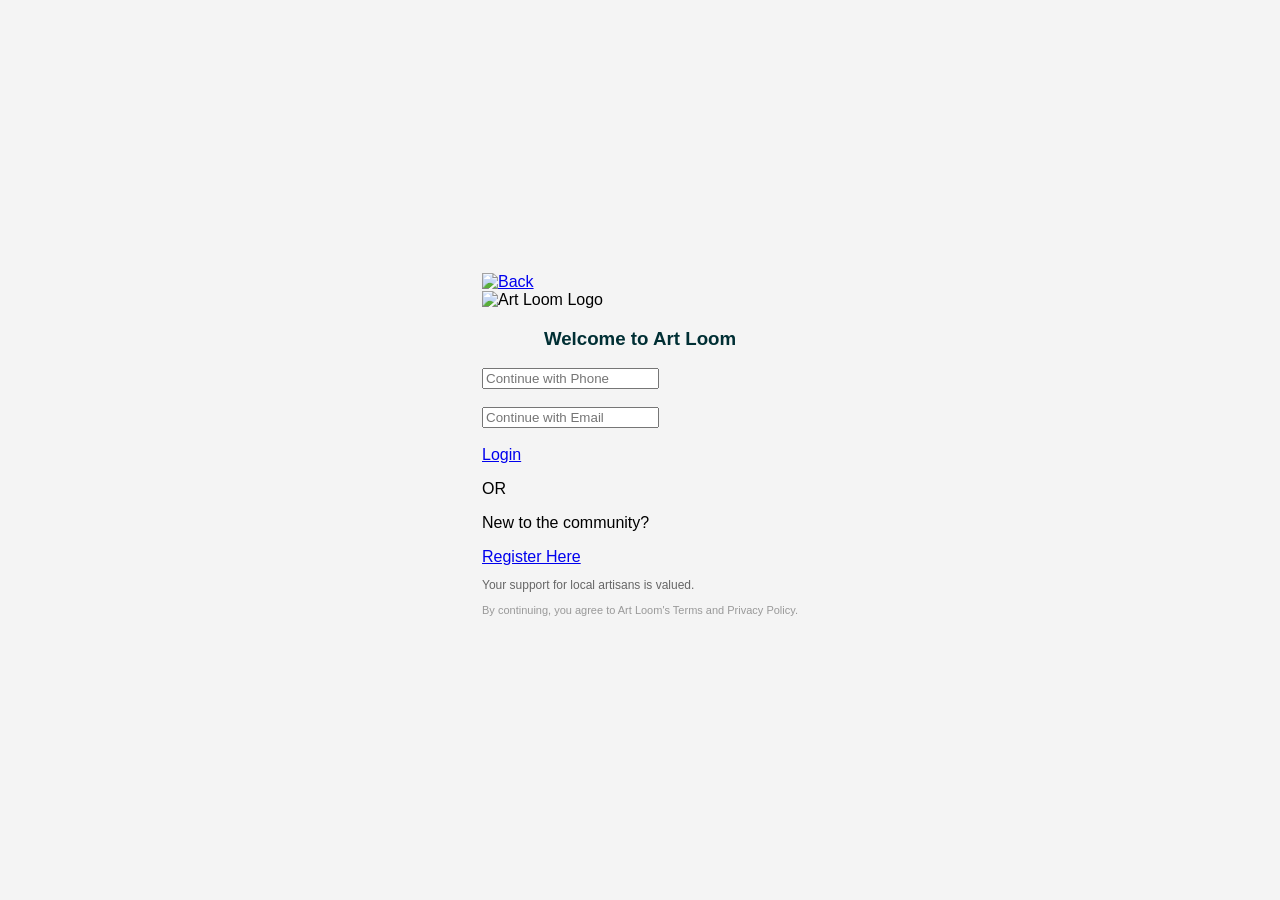
==== login1.html @ 742f1c22 "Add files via upload" ====
<!DOCTYPE html>
<html lang="en">
<head>
    <meta charset="UTF-8">
    <meta http-equiv="X-UA-Compatible" content="IE=edge">
    <meta name="viewport" content="width=device-width, initial-scale=1.0">
    <title>Login | The Art Loom</title>
    <link rel="stylesheet" href="./style/login1.css">
    <style>
        /* Keeping your specific back-arrow style */
        #innerbox img {
            width: 40px;
            align-self: flex-start;
            cursor: pointer;
        }
        
        /* Centering the main box since it's a standalone page */
        body {
            background-color: #f4f4f4;
            display: flex;
            justify-content: center;
            align-items: center;
            min-height: 100vh;
            margin: 0;
            font-family: Arial, sans-serif;
        }
    </style>
</head>
<body>
    
    <div id="main">
        <div id="innerbox"> 
            <a href="index.html">
                <img src="https://png.pngtree.com/png-vector/20190412/ourlarge/pngtree-vector-back-icon-png-image_931209.jpg" alt="Back">
            </a>
        </div>

        <div id="slide">
            <img src="./image/logo.jpg" alt="Art Loom Logo">
            <h3 style="text-align: center; color: #002f34;">Welcome to Art Loom</h3>
        </div>

        <div>
            <form action="">
                
                <div class="inp"> 
                    <input type="text" placeholder="Continue with Phone">
                </div>
                <br>
                <div class="inp"> 
                    <input type="text" placeholder="Continue with Email">
                </div>  
                <br>
                <div id="lef">
                    <a href="./login2.html" id="login-btn-form">Login</a>
                    
                    <p>OR</p>
                    <p>New to the community?</p>
                    <a href="./register/Registeration.html" style="text-decoration: underline;">Register Here</a>
                    
                    <br>
                    <p style="font-size: 12px; color: #666;">Your support for local artisans is valued.</p>
                    <p style="font-size: 11px; color: #999;">By continuing, you agree to Art Loom's Terms and Privacy Policy.</p>
                </div>
            </form>
        </div>
    </div>

</body>
</html>
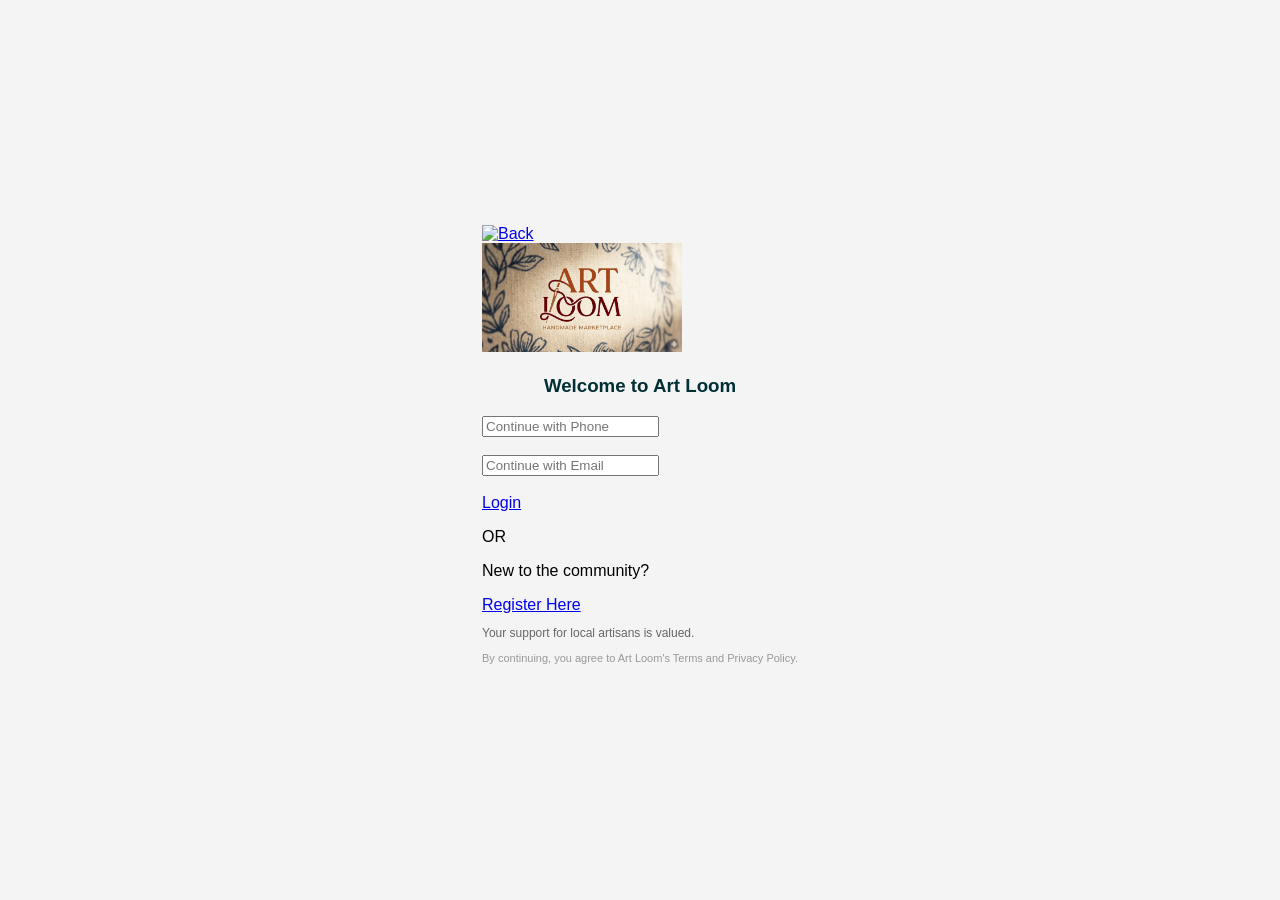
==== commit f4600205: "Update logo image source in login1.html" ====
--- a/login1.html
+++ b/login1.html
@@ -36,7 +36,7 @@
         </div>
 
         <div id="slide">
-            <img src="./image/logo.jpg" alt="Art Loom Logo">
+           <img src="artloom-logo.png. (2).png" alt="Art Loom Logo" style="width: 200px;">
             <h3 style="text-align: center; color: #002f34;">Welcome to Art Loom</h3>
         </div>
 
@@ -67,4 +67,4 @@
     </div>
 
 </body>
-</html>+</html>
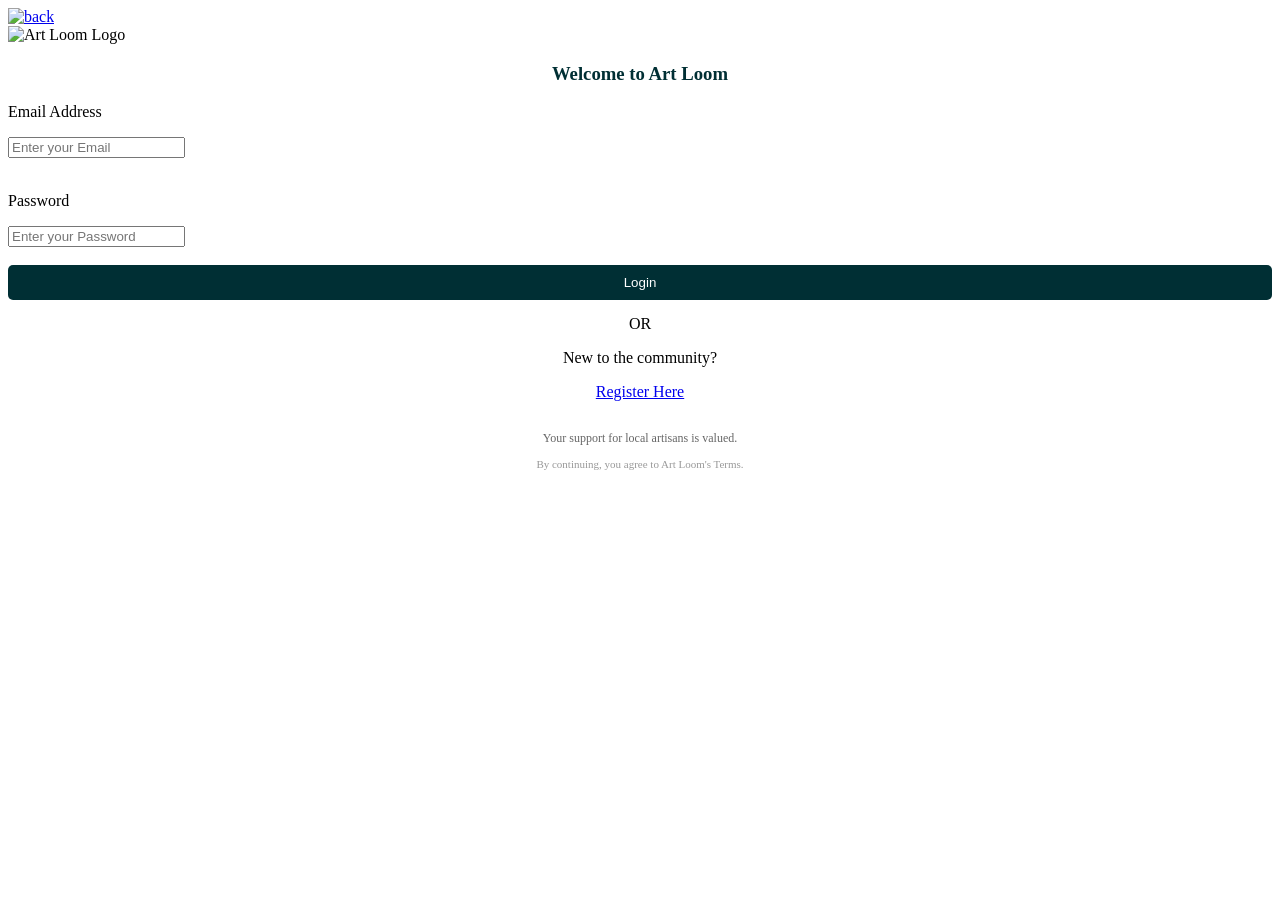
==== commit b2fdb768: "Refactor login1.html for improved structure and styles" ====
--- a/login1.html
+++ b/login1.html
@@ -5,66 +5,46 @@
     <meta http-equiv="X-UA-Compatible" content="IE=edge">
     <meta name="viewport" content="width=device-width, initial-scale=1.0">
     <title>Login | The Art Loom</title>
-    <link rel="stylesheet" href="./style/login1.css">
-    <style>
-        /* Keeping your specific back-arrow style */
-        #innerbox img {
-            width: 40px;
-            align-self: flex-start;
-            cursor: pointer;
-        }
-        
-        /* Centering the main box since it's a standalone page */
-        body {
-            background-color: #f4f4f4;
-            display: flex;
-            justify-content: center;
-            align-items: center;
-            min-height: 100vh;
-            margin: 0;
-            font-family: Arial, sans-serif;
-        }
-    </style>
+    <link rel="stylesheet" href="./style/login.css">
 </head>
 <body>
-    
-    <div id="main">
-        <div id="innerbox"> 
-            <a href="index.html">
-                <img src="https://png.pngtree.com/png-vector/20190412/ourlarge/pngtree-vector-back-icon-png-image_931209.jpg" alt="Back">
-            </a>
-        </div>
-
-        <div id="slide">
-           <img src="artloom-logo.png. (2).png" alt="Art Loom Logo" style="width: 200px;">
-            <h3 style="text-align: center; color: #002f34;">Welcome to Art Loom</h3>
-        </div>
-
-        <div>
-            <form action="">
-                
-                <div class="inp"> 
-                    <input type="text" placeholder="Continue with Phone">
-                </div>
-                <br>
-                <div class="inp"> 
-                    <input type="text" placeholder="Continue with Email">
-                </div>  
-                <br>
-                <div id="lef">
-                    <a href="./login2.html" id="login-btn-form">Login</a>
-                    
-                    <p>OR</p>
-                    <p>New to the community?</p>
-                    <a href="./register/Registeration.html" style="text-decoration: underline;">Register Here</a>
-                    
-                    <br>
-                    <p style="font-size: 12px; color: #666;">Your support for local artisans is valued.</p>
-                    <p style="font-size: 11px; color: #999;">By continuing, you agree to Art Loom's Terms and Privacy Policy.</p>
-                </div>
-            </form>
-        </div>
+    <div id="nav">
+        <a href="index.html">
+            <img src="https://cdn-icons-png.flaticon.com/512/271/271220.png" alt="back" style="width: 20px;">
+        </a>
     </div>
 
+    <div id="slide">
+        <img src="artloom-logo.png" alt="Art Loom Logo" style="width: 200px;">
+        <h3 style="text-align: center; color: #002f34;">Welcome to Art Loom</h3>
+    </div>
+
+    <div id="login-container">
+        <form action="">
+            <div class="inp">
+                <p>Email Address</p>
+                <input type="text" id="email" placeholder="Enter your Email">
+            </div>
+            <br>
+            <div class="inp">
+                <p>Password</p>
+                <input type="password" id="password" placeholder="Enter your Password">
+            </div>
+            <br>
+            <div id="lef">
+                <button type="submit" id="login-btn-form" style="width: 100%; padding: 10px; background-color: #002f34; color: white; border: none; cursor: pointer; border-radius: 5px;">Login</button>
+                
+                <p style="text-align: center; margin-top: 15px;">OR</p>
+                <p style="text-align: center;">New to the community?</p>
+                <a href="./register/Registeration.html" style="text-decoration: underline; display: block; text-align: center;">Register Here</a>
+                
+                <br>
+                <p style="font-size: 12px; color: #666; text-align: center;">Your support for local artisans is valued.</p>
+                <p style="font-size: 11px; color: #999; text-align: center;">By continuing, you agree to Art Loom's Terms.</p>
+            </div>
+        </form>
+    </div>
+
+    <script src="login.js"></script>
 </body>
 </html>
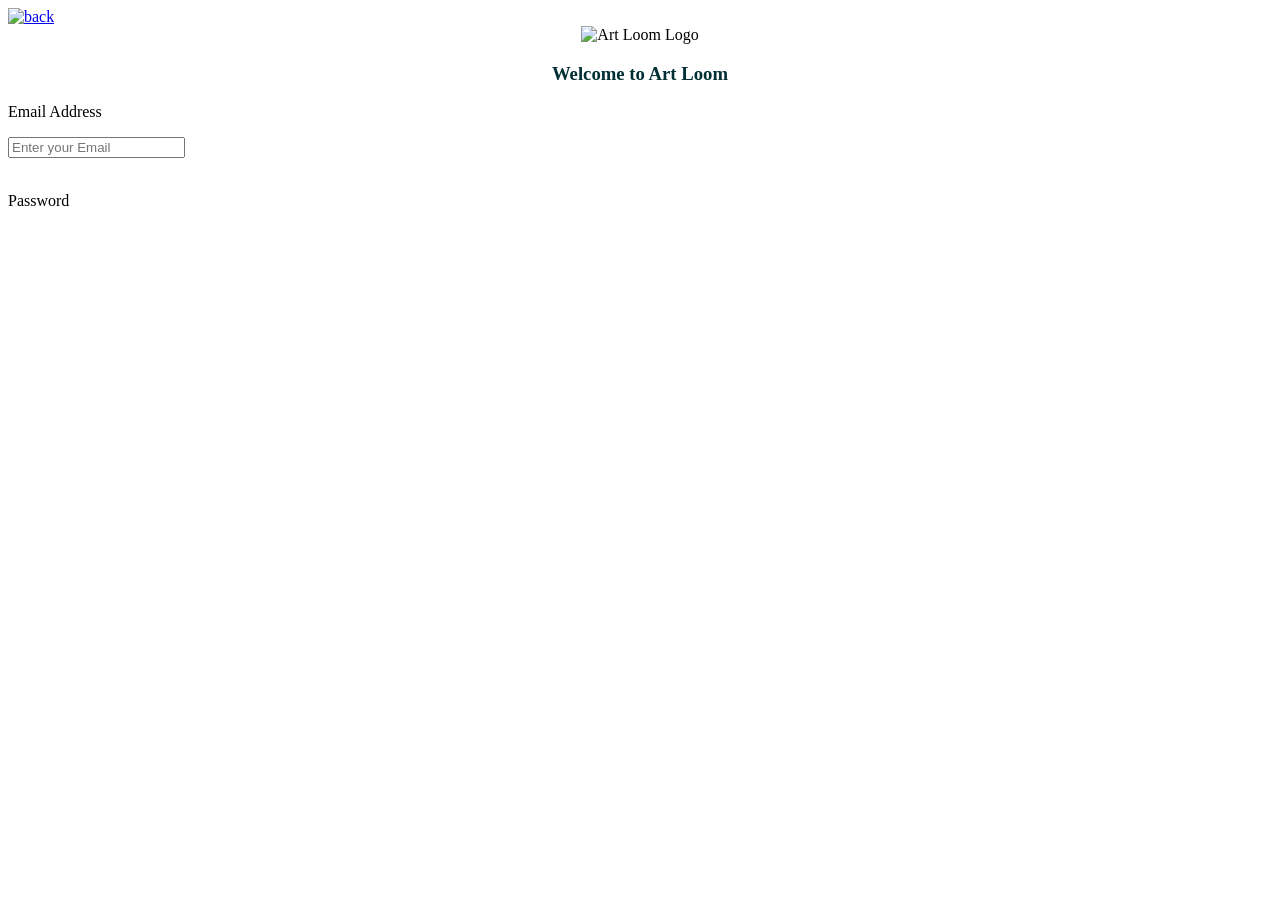
==== commit 505eed68: "Update login1.html" ====
--- a/login1.html
+++ b/login1.html
@@ -14,37 +14,17 @@
         </a>
     </div>
 
-    <div id="slide">
+    <div id="slide" style="text-align: center;">
         <img src="artloom-logo.png" alt="Art Loom Logo" style="width: 200px;">
-        <h3 style="text-align: center; color: #002f34;">Welcome to Art Loom</h3>
+        <h3 style="color: #002f34;">Welcome to Art Loom</h3>
     </div>
 
     <div id="login-container">
-        <form action="">
+        <form id="login-main-form">
             <div class="inp">
                 <p>Email Address</p>
-                <input type="text" id="email" placeholder="Enter your Email">
+                <input type="email" id="email" placeholder="Enter your Email" required>
             </div>
             <br>
             <div class="inp">
-                <p>Password</p>
-                <input type="password" id="password" placeholder="Enter your Password">
-            </div>
-            <br>
-            <div id="lef">
-                <button type="submit" id="login-btn-form" style="width: 100%; padding: 10px; background-color: #002f34; color: white; border: none; cursor: pointer; border-radius: 5px;">Login</button>
-                
-                <p style="text-align: center; margin-top: 15px;">OR</p>
-                <p style="text-align: center;">New to the community?</p>
-                <a href="./register/Registeration.html" style="text-decoration: underline; display: block; text-align: center;">Register Here</a>
-                
-                <br>
-                <p style="font-size: 12px; color: #666; text-align: center;">Your support for local artisans is valued.</p>
-                <p style="font-size: 11px; color: #999; text-align: center;">By continuing, you agree to Art Loom's Terms.</p>
-            </div>
-        </form>
-    </div>
-
-    <script src="login.js"></script>
-</body>
-</html>
+                <p>Password</
